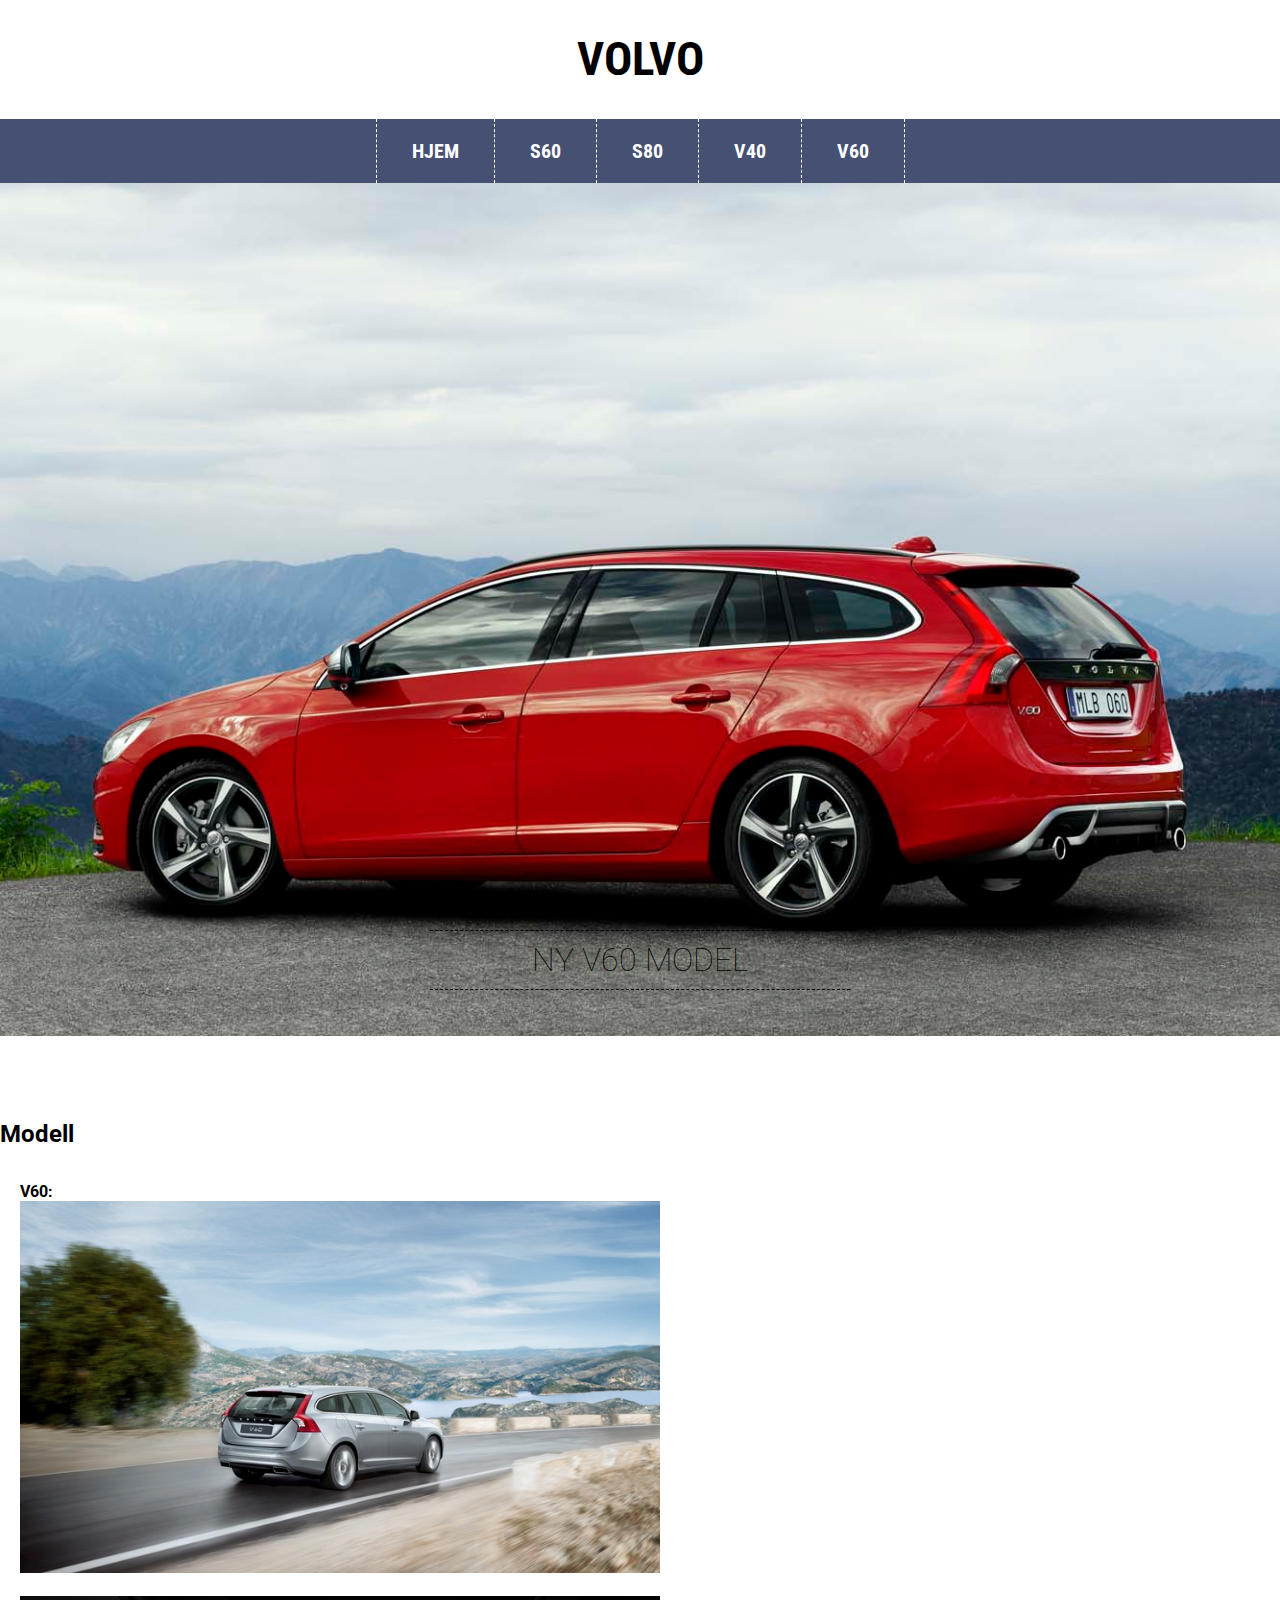
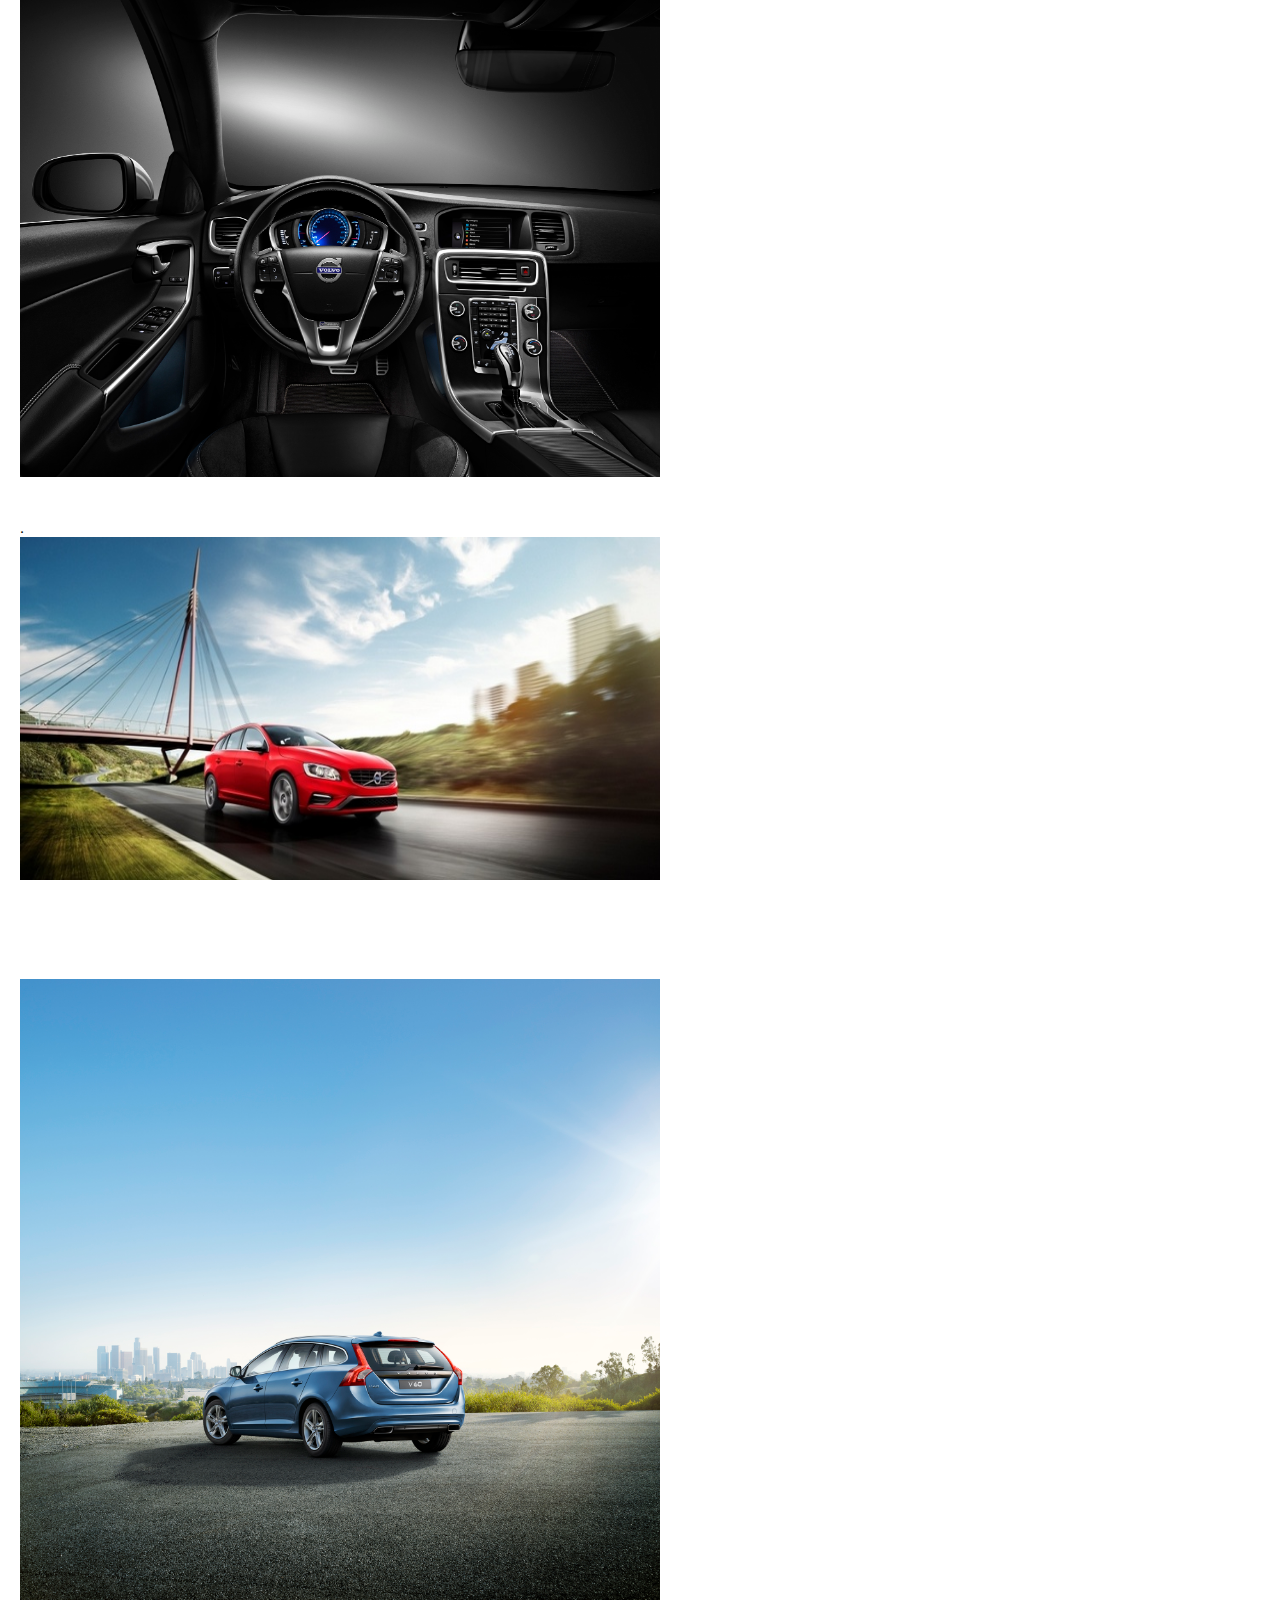
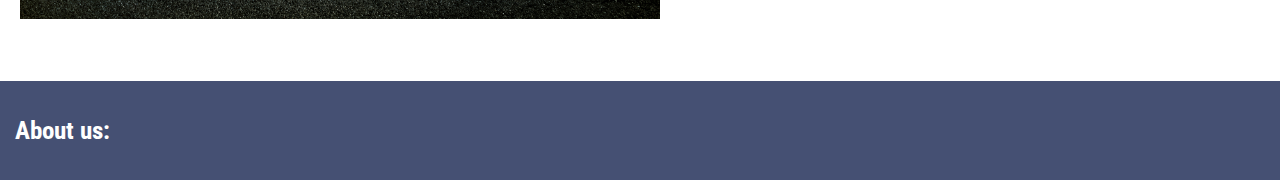
==== v60meny.html @ 8dd3b674 "endra meny" ====
<!DOCTYPE html>
<html>
<head>

    <meta charset="utf-8">
    <meta name="viewport" content="width=device-width, initial-scale=1.0">
    <link rel="stylesheet" href="https://maxcdn.bootstrapcdn.com/font-awesome/4.4.0/css/font-awesome.min.css">

<link rel="stylesheet" type="text/css" href="styles/v60.css">
    <title>Volvo</title>

</head>
<body>
    <section class="container">
        <nav class="menu">
            <h1 id="logo">VOLVO</h1>
                <ul>
                    <li><a href="index.html">Hjem</a></li>
                    <li><a href="volvo_s60.html">S60</a></li>
                    <li><a href="volvos80.html">S80</a></li>
                    <li><a href="volvo_v40.html">V40</a></li>
                    <li><a href="v60meny.html">V60</a></li>
                </ul>
        </nav>
    </section>
    <section class="image">
        <img src="img/v60.jpg">
        <h1>Ny V60 Model </h1>
    </section>
    <section class="image1">
        <div id="modeller">
            <h2 class="tittel">Modell</h2>
            <div class="rad">
                <div class="kolonne">
                    <strong>V60:</strong><br />
                    <img src="img/v60kj.jpg">
                        <span class="bildeBeskrivelse"> <br /><br /> </span>
                    <img src="img/v60i.jpg">
                        <span class="bildeBeskrivelse"><h3></h3><br /> .</span>
                    <img src="img/v60ki.jpg" height="343" width="280">
                        <span class="bildeBeskrivelse"><h3></h3><br /><br /><br /><br /></span>
                    <img src="img/v60k.jpg">
                        <span class="bildeBeskrivelse"><h3></h3><br /></span>
                </div>
</div>
</div>
</section>


    </body>
    <footer>
        <p>About us: <br /></p>
    </footer>
</html>
---- styles/v60.css ----
@import url(https://fonts.googleapis.com/css?family=Roboto:400,500,700,900,300);

html, body {
    margin: 0;
    padding: 0;
    font-family: 'Roboto', helvetica, arial, sans-serif;
}

#logo {
    display: flex;
    justify-content: center;
    font-weight: bold;
    font-size: 47px;
    font-stretch: condensed;
    padding: 0;
    border-bottom: 1px dashed #fff;
    opacity: 0.5;
    }

nav.menu ul {
    list-style-type: none;
    text-align: center;
    padding: 0;
    margin: 0;
    background-color: #455073;
}
.kolonne {
	margin: 5px;
	padding: 15px;
	width: 50%;
	display: block;
}
nav.menu ul li {
    color: #fff;
    font-size: 47px;
    font-variant: small-caps;
    font-stretch: condensed;
    font-weight: bold;
    padding: 10px 15px;
    border-bottom: 1px dashed #fff;
}

nav.menu ul li:last-child {
    margin-bottom: 0;
}

nav.menu ul li a {
    text-decoration: none;
    color: #fff;
}

section.image h1 {
    display: none;
    }

img {
    margin: 0;
    padding: 0;
    width: 100%;
}

/* MEDIA SCREEN */

@media screen and (min-width: 30em) {

#logo {
    display: flex;
    flex-wrap: wrap;
    justify-content: center;
    font-weight: bold;
    font-size: 47px;
    font-stretch: condensed;
    padding: 0;
    border-bottom: 1px dashed #fff;
    opacity: 1;
}

nav.menu ul {
    list-style-type: none;
    display: flex;
    flex-wrap: wrap;
    justify-content: center;
    padding: 0;
    margin: 0;
    background-color: #455073;
}

nav.menu ul li {
    color: #fff;
    font-size: 20px;
    font-variant: small-caps;
    font-stretch: condensed;
    font-weight: bold;
    padding: 10px 15px;
    border-right: 1px dashed #fff;
    border-bottom: none;
}

nav.menu ul li:first-child {
    border-left: 1px dashed #fff;
}

nav.menu ul li:last-child {
    margin-bottom: 0;
}

nav.menu ul li a {
    text-decoration: none;
    color: #fff;
}

nav.menu ul li a {
    display: flex;
    flex-wrap: wrap;
    justify-content: center;
    padding: 10px 20px;
    text-decoration: none;
    color: #fff;
    text-transform: uppercase;
}


nav.menu ul li:hover {
    background-color: rgba(255, 255, 255, 0.4);
    }

.image {
    display: block;
    width: 100%;
    margin: 0 auto;
}

section.image h1 {
    text-align: center;
    display: block;
    position: relative;
    top: -110px;
    font-size: 32px;
    text-transform: uppercase;
    font-weight: 100;
    color: #000;
    margin: 0 auto;
    max-width: 400px;
    padding: 10px;
    border-bottom: 1px dashed #000;
    border-top: 1px dashed #000;
    }

img {
    width: 100%;
}

}

@media screen and (max-width: 700px) {

section.image h1 {
    color: #fff;
    background-color: #000;
    border: none;
    }
}

footer {
    position: relative;
    background-color: #455073;
    padding: 10px 15px;
    color: #fff;
    font-size: 25px;
    font-stretch: condensed;
    font-weight: bold;
}
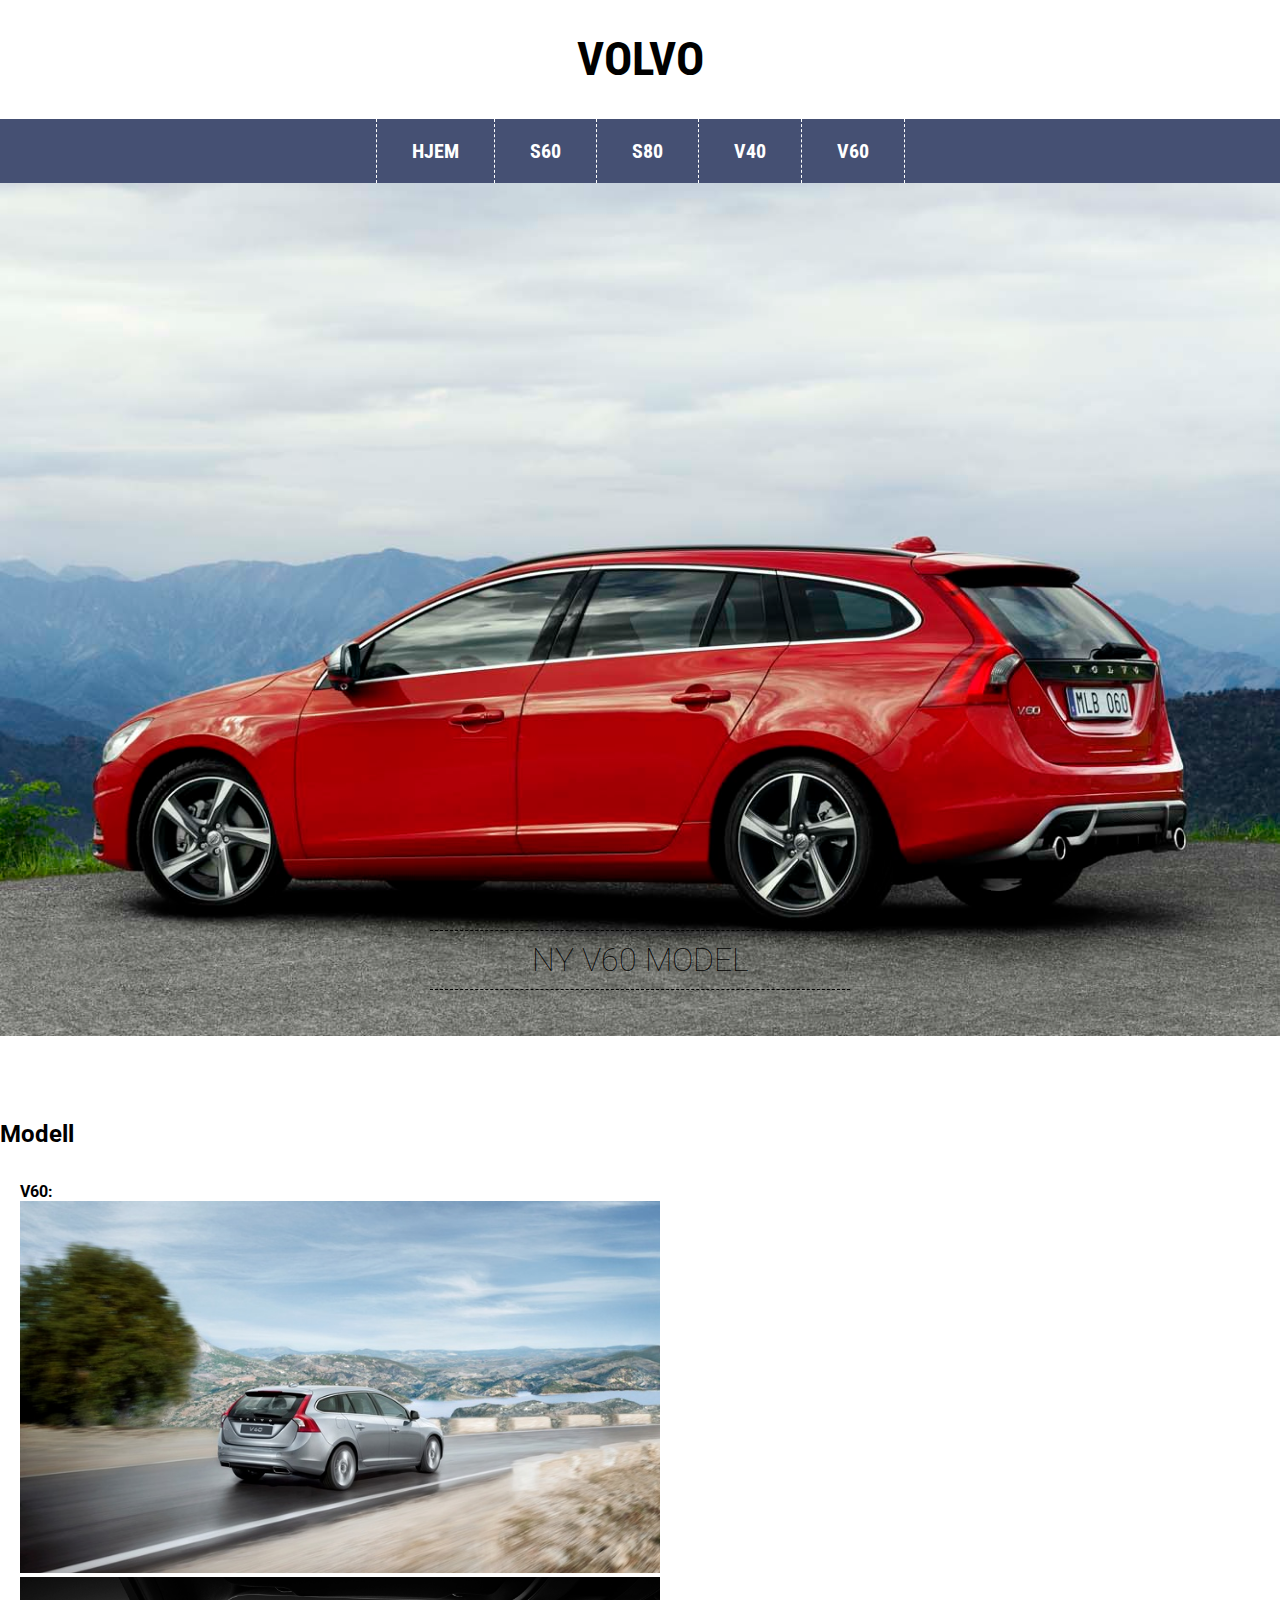
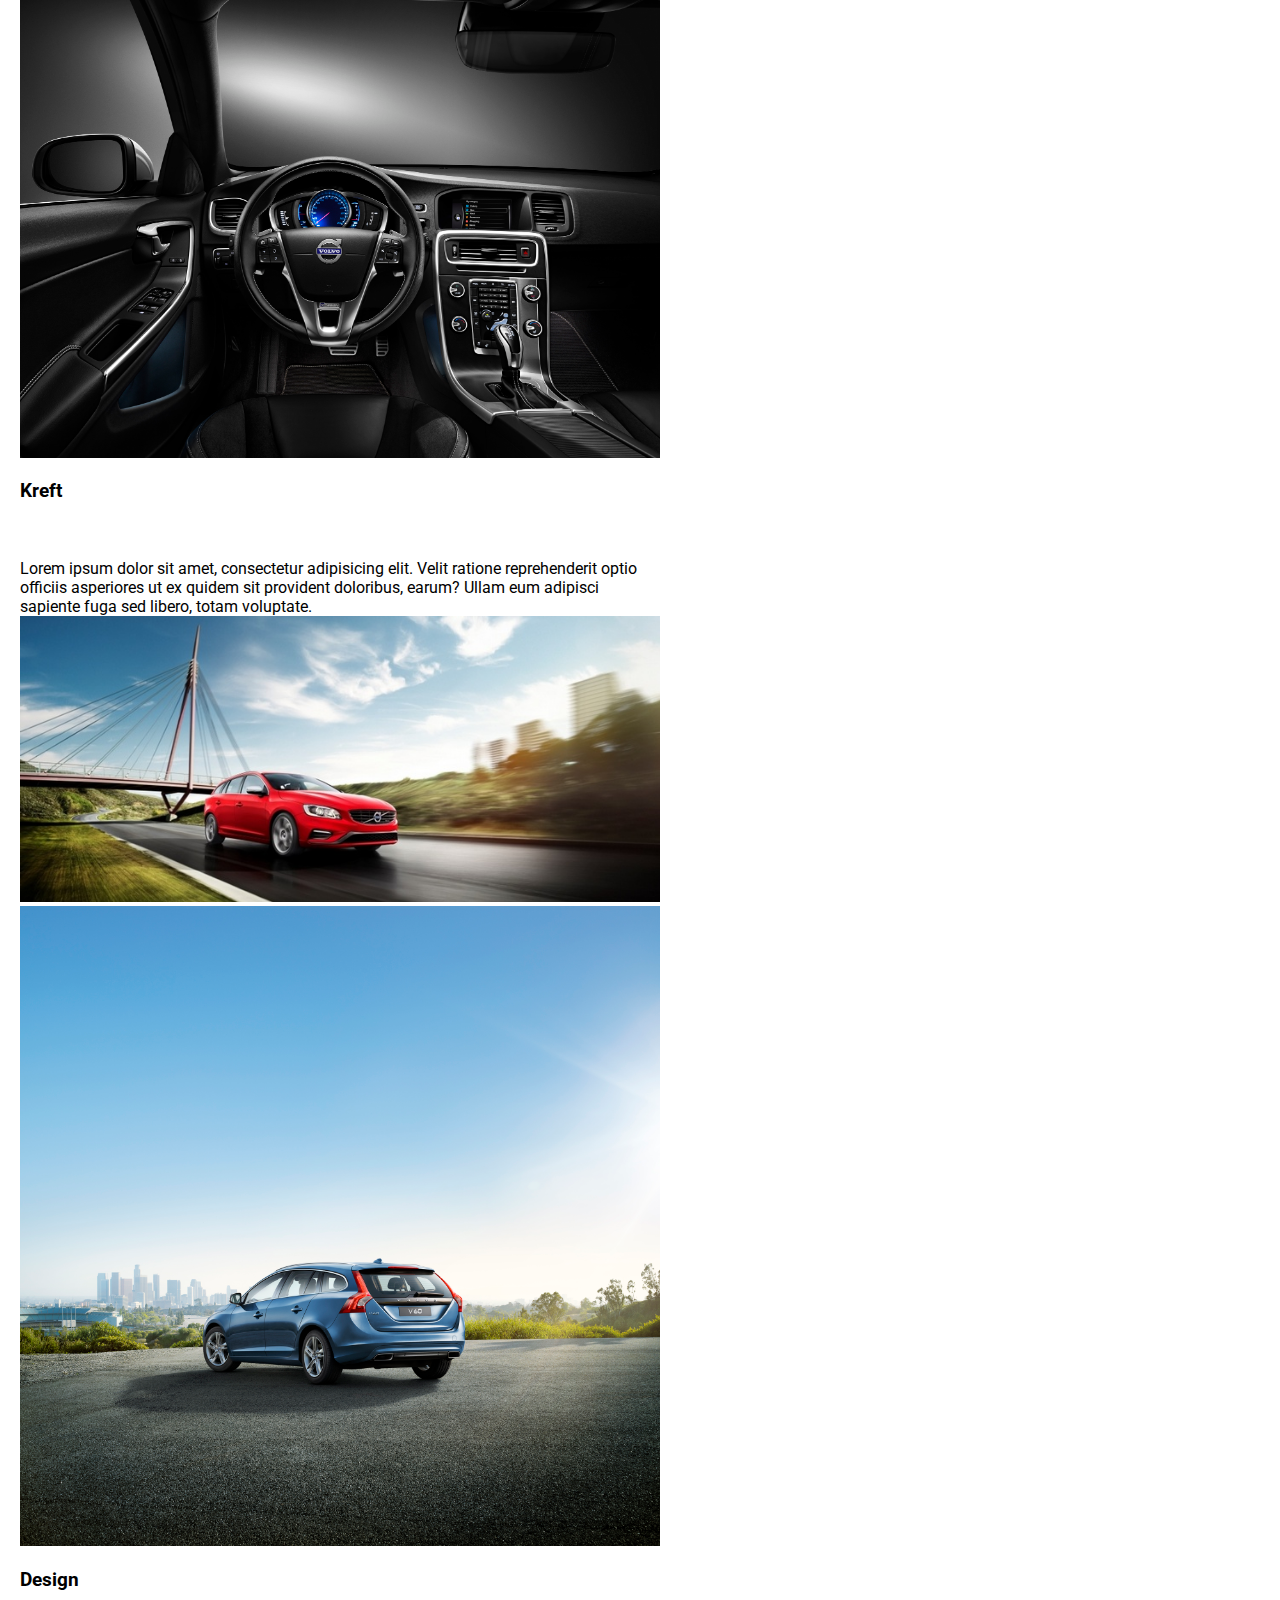
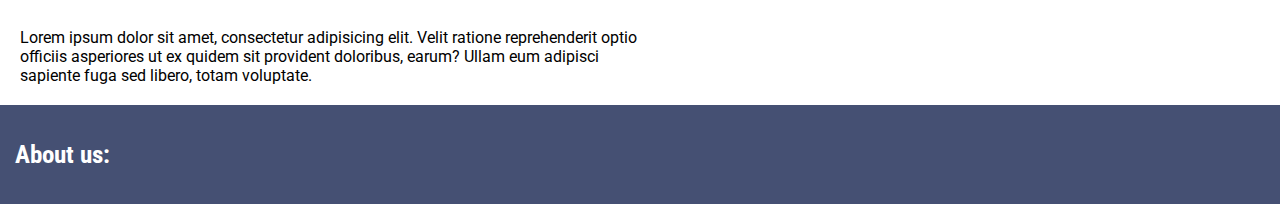
==== commit d9d6fb46: "Tekst til bildene" ====
--- a/v60meny.html
+++ b/v60meny.html
@@ -34,13 +34,12 @@
                 <div class="kolonne">
                     <strong>V60:</strong><br />
                     <img src="img/v60kj.jpg">
-                        <span class="bildeBeskrivelse"> <br /><br /> </span>
                     <img src="img/v60i.jpg">
-                        <span class="bildeBeskrivelse"><h3></h3><br /> .</span>
-                    <img src="img/v60ki.jpg" height="343" width="280">
-                        <span class="bildeBeskrivelse"><h3></h3><br /><br /><br /><br /></span>
+                 <span class="bildeBeskrivelse"><h3>Kreft</h3><br /><br />Lorem ipsum dolor sit amet, consectetur adipisicing elit. Velit ratione reprehenderit optio officiis asperiores ut ex quidem sit provident doloribus, earum? Ullam eum adipisci sapiente fuga sed libero, totam voluptate.</span>
+
+                    <img src="img/v60ki.jpg" >
                     <img src="img/v60k.jpg">
-                        <span class="bildeBeskrivelse"><h3></h3><br /></span>
+                        <span class="bildeBeskrivelse"><h3>Design</h3><br />Lorem ipsum dolor sit amet, consectetur adipisicing elit. Velit ratione reprehenderit optio officiis asperiores ut ex quidem sit provident doloribus, earum? Ullam eum adipisci sapiente fuga sed libero, totam voluptate.</span>
                 </div>
 </div>
 </div>
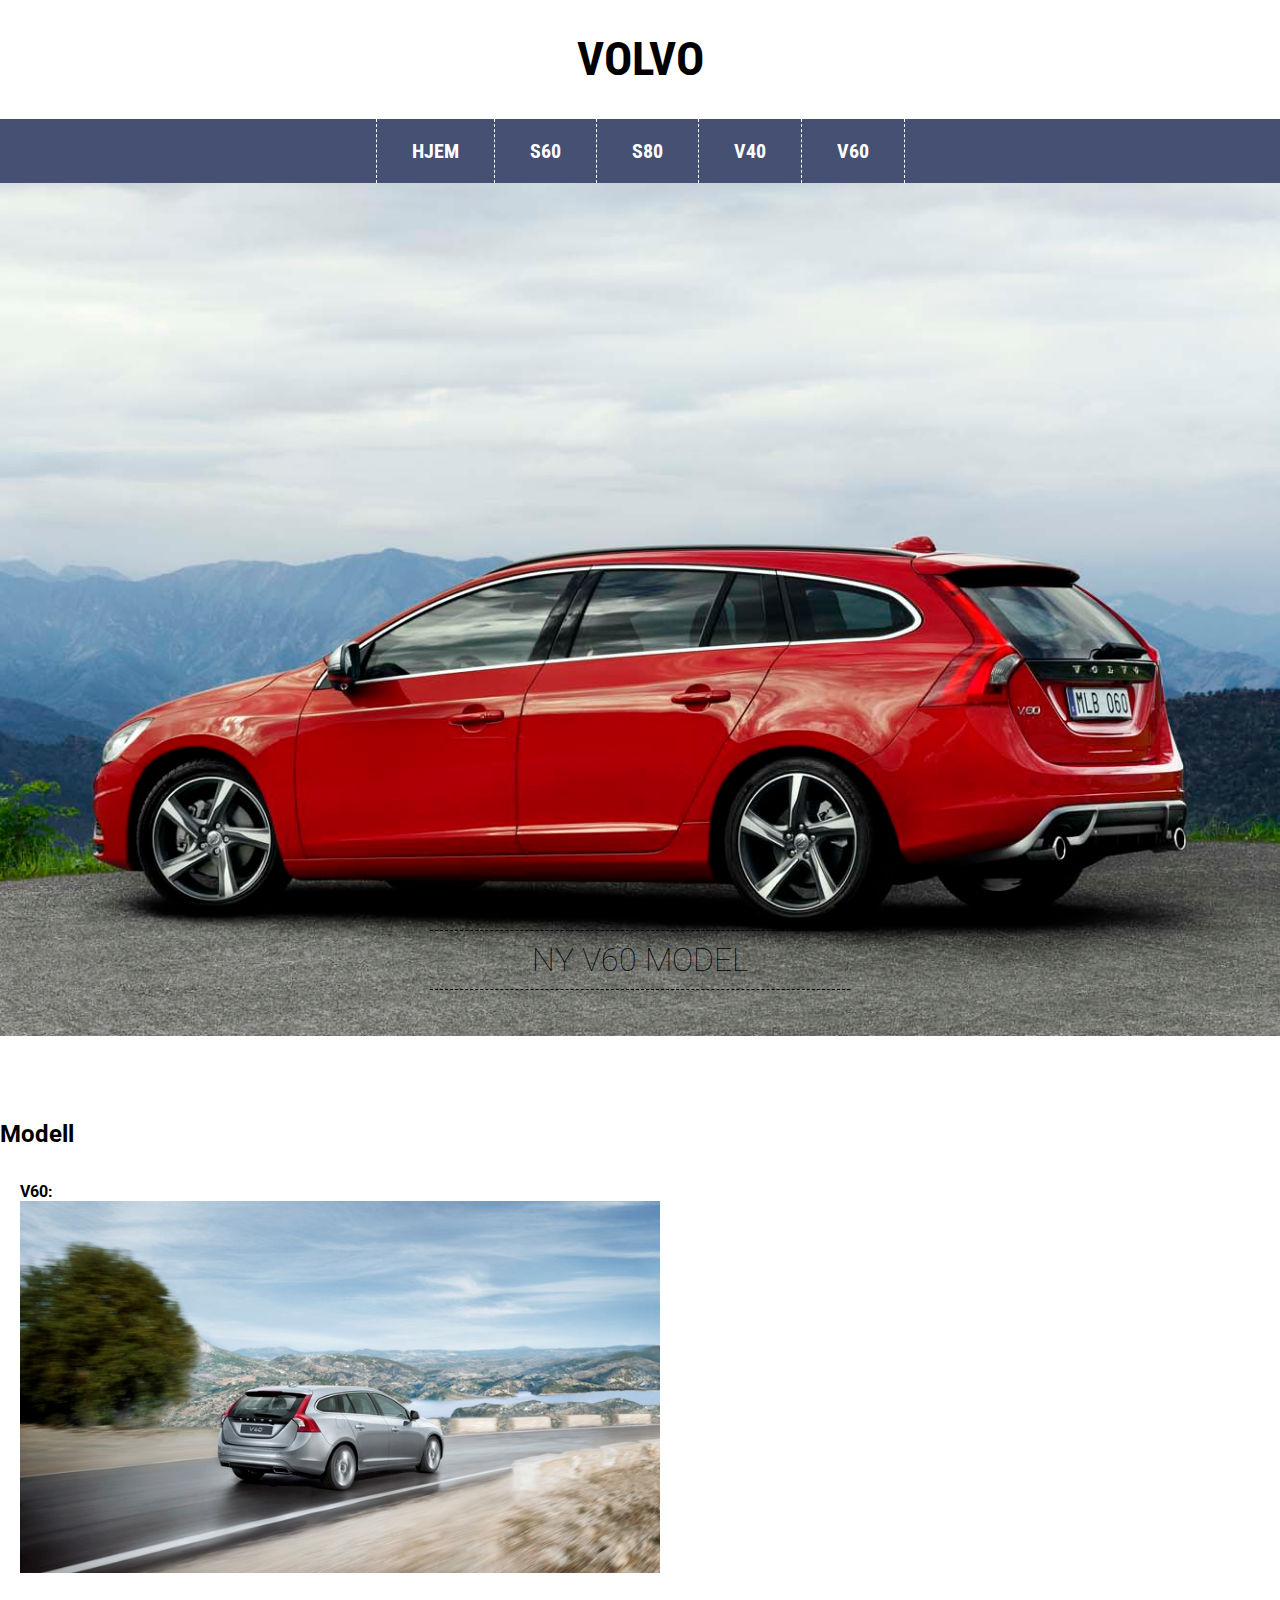
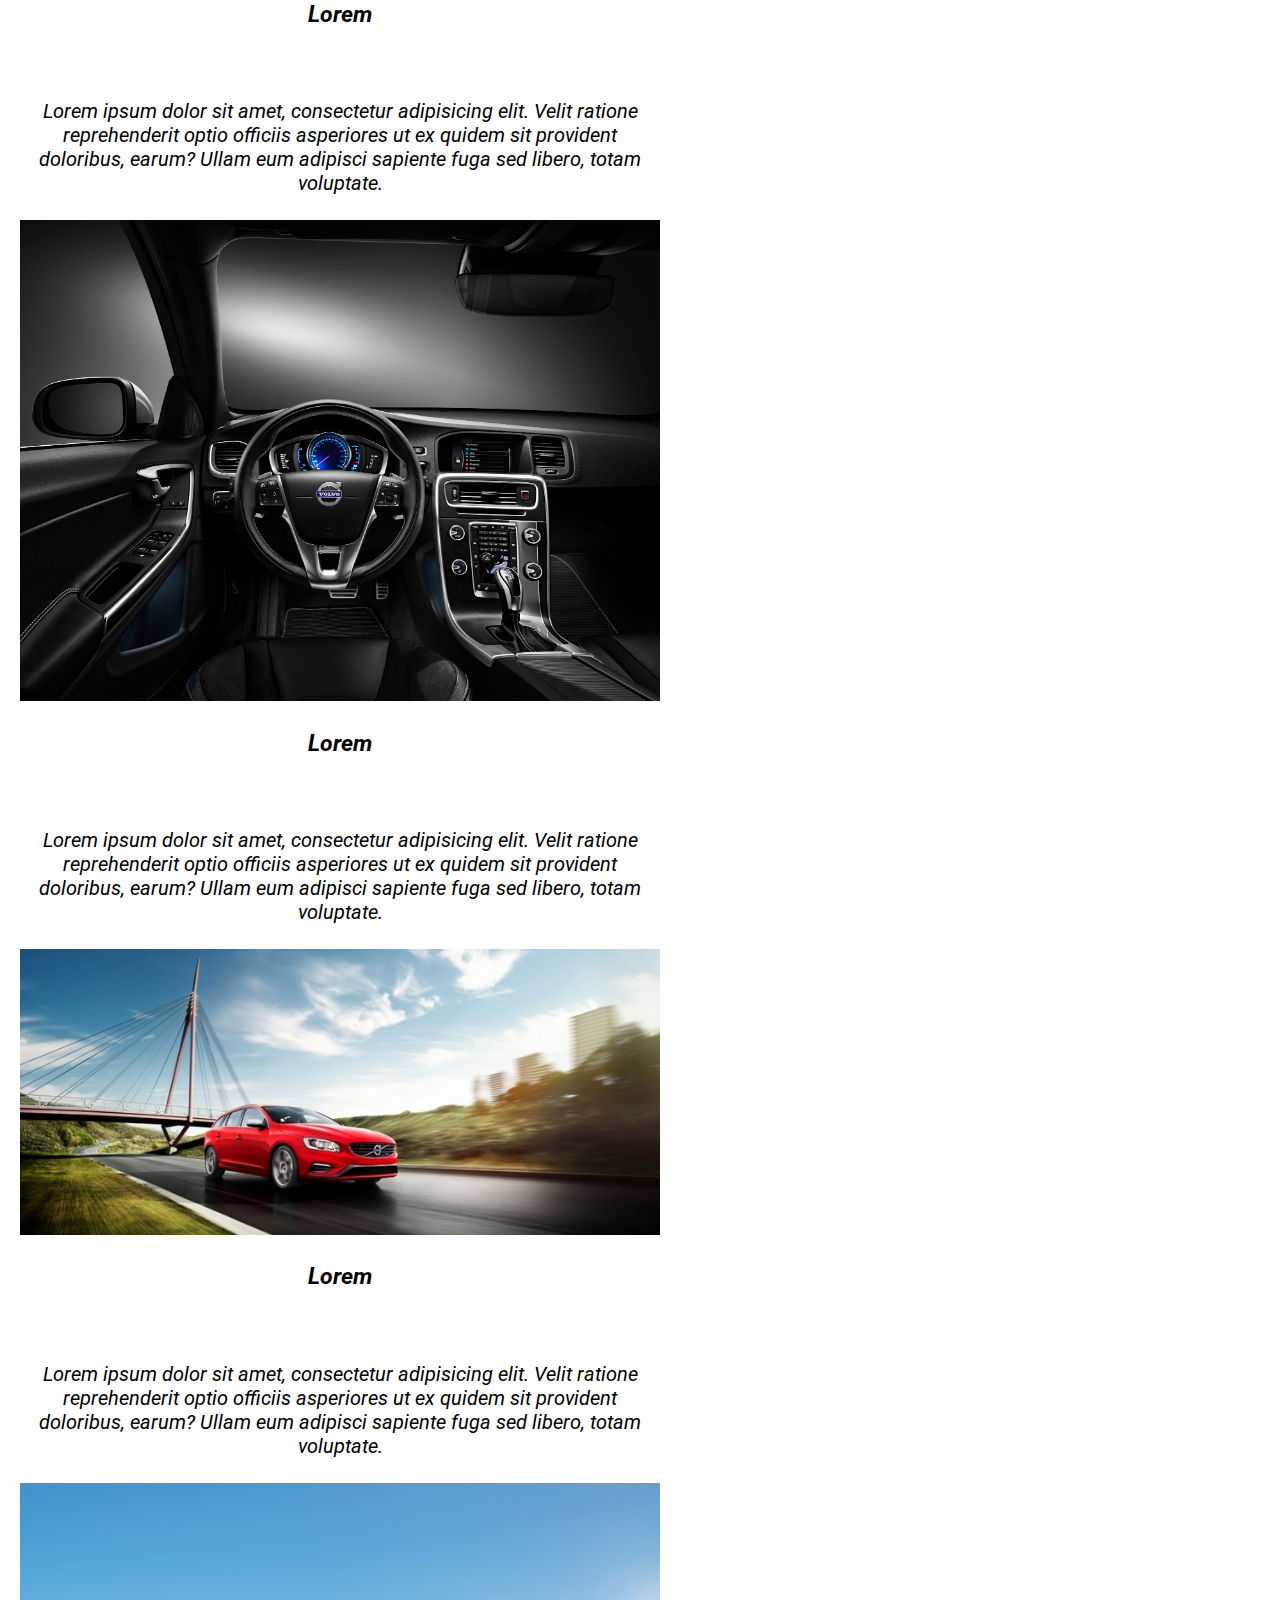
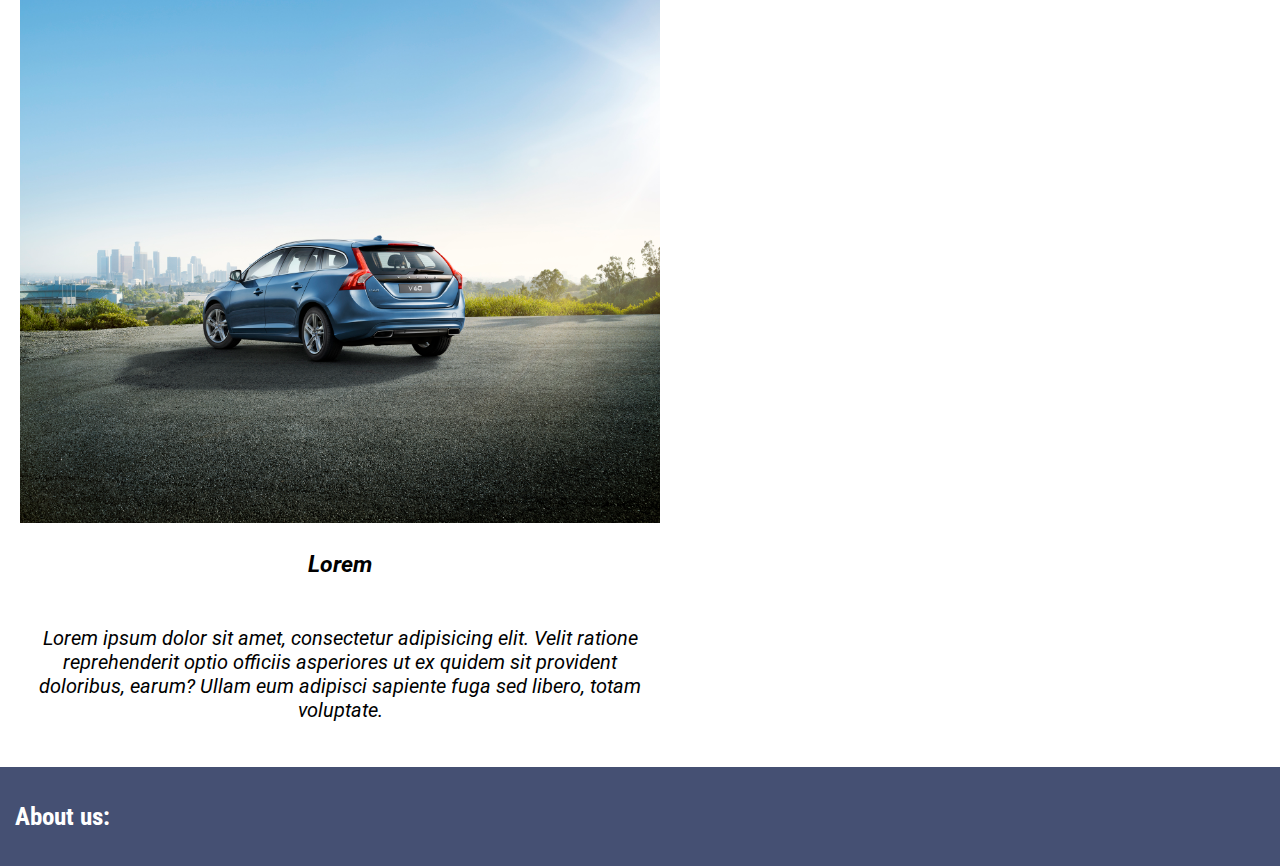
==== commit 56c33e70: "Endring på Tekst" ====
--- a/v60meny.html
+++ b/v60meny.html
@@ -34,12 +34,13 @@
                 <div class="kolonne">
                     <strong>V60:</strong><br />
                     <img src="img/v60kj.jpg">
+                  <span class="bildeBeskrivelse"><h3>Lorem</h3><br /><br />Lorem ipsum dolor sit amet, consectetur adipisicing elit. Velit ratione reprehenderit optio officiis asperiores ut ex quidem sit provident doloribus, earum? Ullam eum adipisci sapiente fuga sed libero, totam voluptate.</span>
                     <img src="img/v60i.jpg">
-                 <span class="bildeBeskrivelse"><h3>Kreft</h3><br /><br />Lorem ipsum dolor sit amet, consectetur adipisicing elit. Velit ratione reprehenderit optio officiis asperiores ut ex quidem sit provident doloribus, earum? Ullam eum adipisci sapiente fuga sed libero, totam voluptate.</span>
-
+                 <span class="bildeBeskrivelse"><h3>Lorem</h3><br /><br />Lorem ipsum dolor sit amet, consectetur adipisicing elit. Velit ratione reprehenderit optio officiis asperiores ut ex quidem sit provident doloribus, earum? Ullam eum adipisci sapiente fuga sed libero, totam voluptate.</span>
                     <img src="img/v60ki.jpg" >
+                    <span class="bildeBeskrivelse"><h3>Lorem</h3><br /><br />Lorem ipsum dolor sit amet, consectetur adipisicing elit. Velit ratione reprehenderit optio officiis asperiores ut ex quidem sit provident doloribus, earum? Ullam eum adipisci sapiente fuga sed libero, totam voluptate.</span>
                     <img src="img/v60k.jpg">
-                        <span class="bildeBeskrivelse"><h3>Design</h3><br />Lorem ipsum dolor sit amet, consectetur adipisicing elit. Velit ratione reprehenderit optio officiis asperiores ut ex quidem sit provident doloribus, earum? Ullam eum adipisci sapiente fuga sed libero, totam voluptate.</span>
+                        <span class="bildeBeskrivelse"><h3>Lorem</h3><br />Lorem ipsum dolor sit amet, consectetur adipisicing elit. Velit ratione reprehenderit optio officiis asperiores ut ex quidem sit provident doloribus, earum? Ullam eum adipisci sapiente fuga sed libero, totam voluptate.</span>
                 </div>
 </div>
 </div>
--- a/styles/v60.css
+++ b/styles/v60.css
@@ -39,6 +39,17 @@
     padding: 10px 15px;
     border-bottom: 1px dashed #fff;
 }
+
+.bildeBeskrivelse {
+    text-align: center;
+    display: block;
+    font-size: 20px;
+    font-weight: normal;
+    font-style: italic;
+    margin-bottom: 25px;
+}
+
+
 
 nav.menu ul li:last-child {
     margin-bottom: 0;
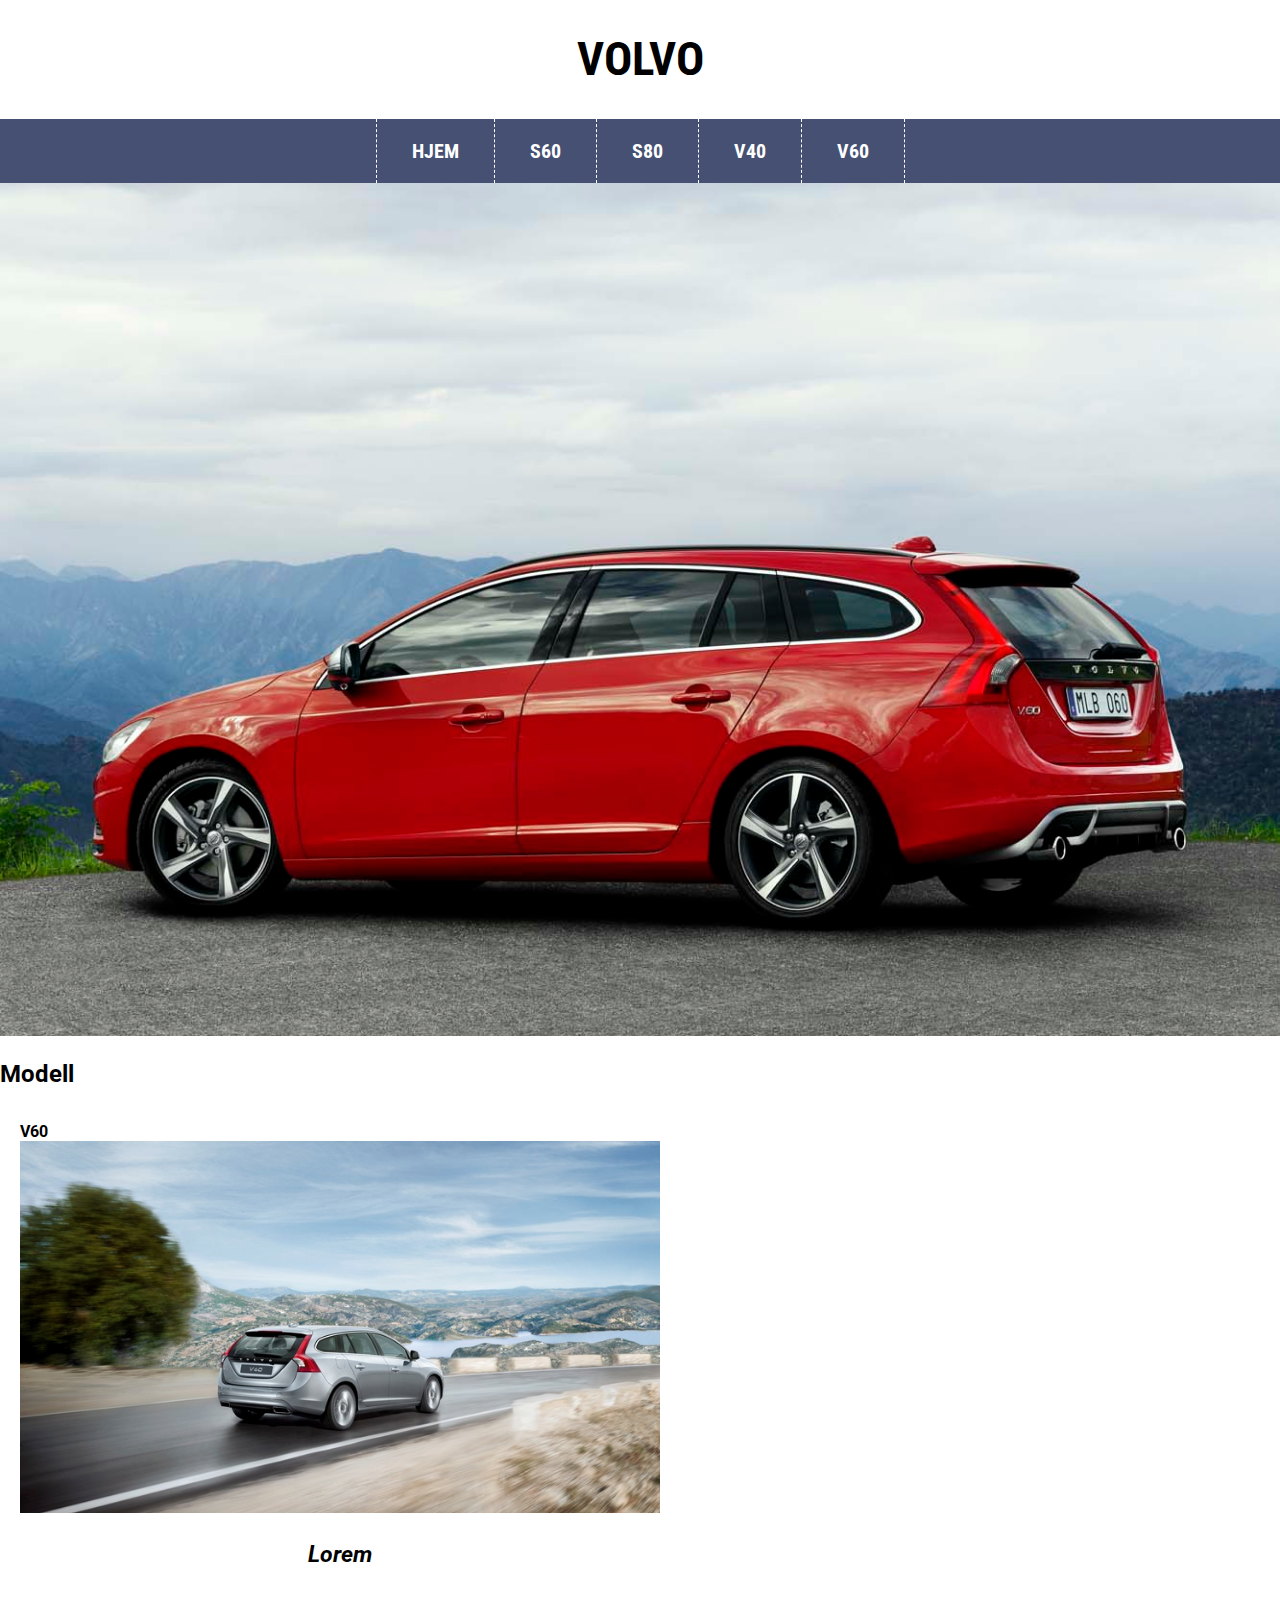
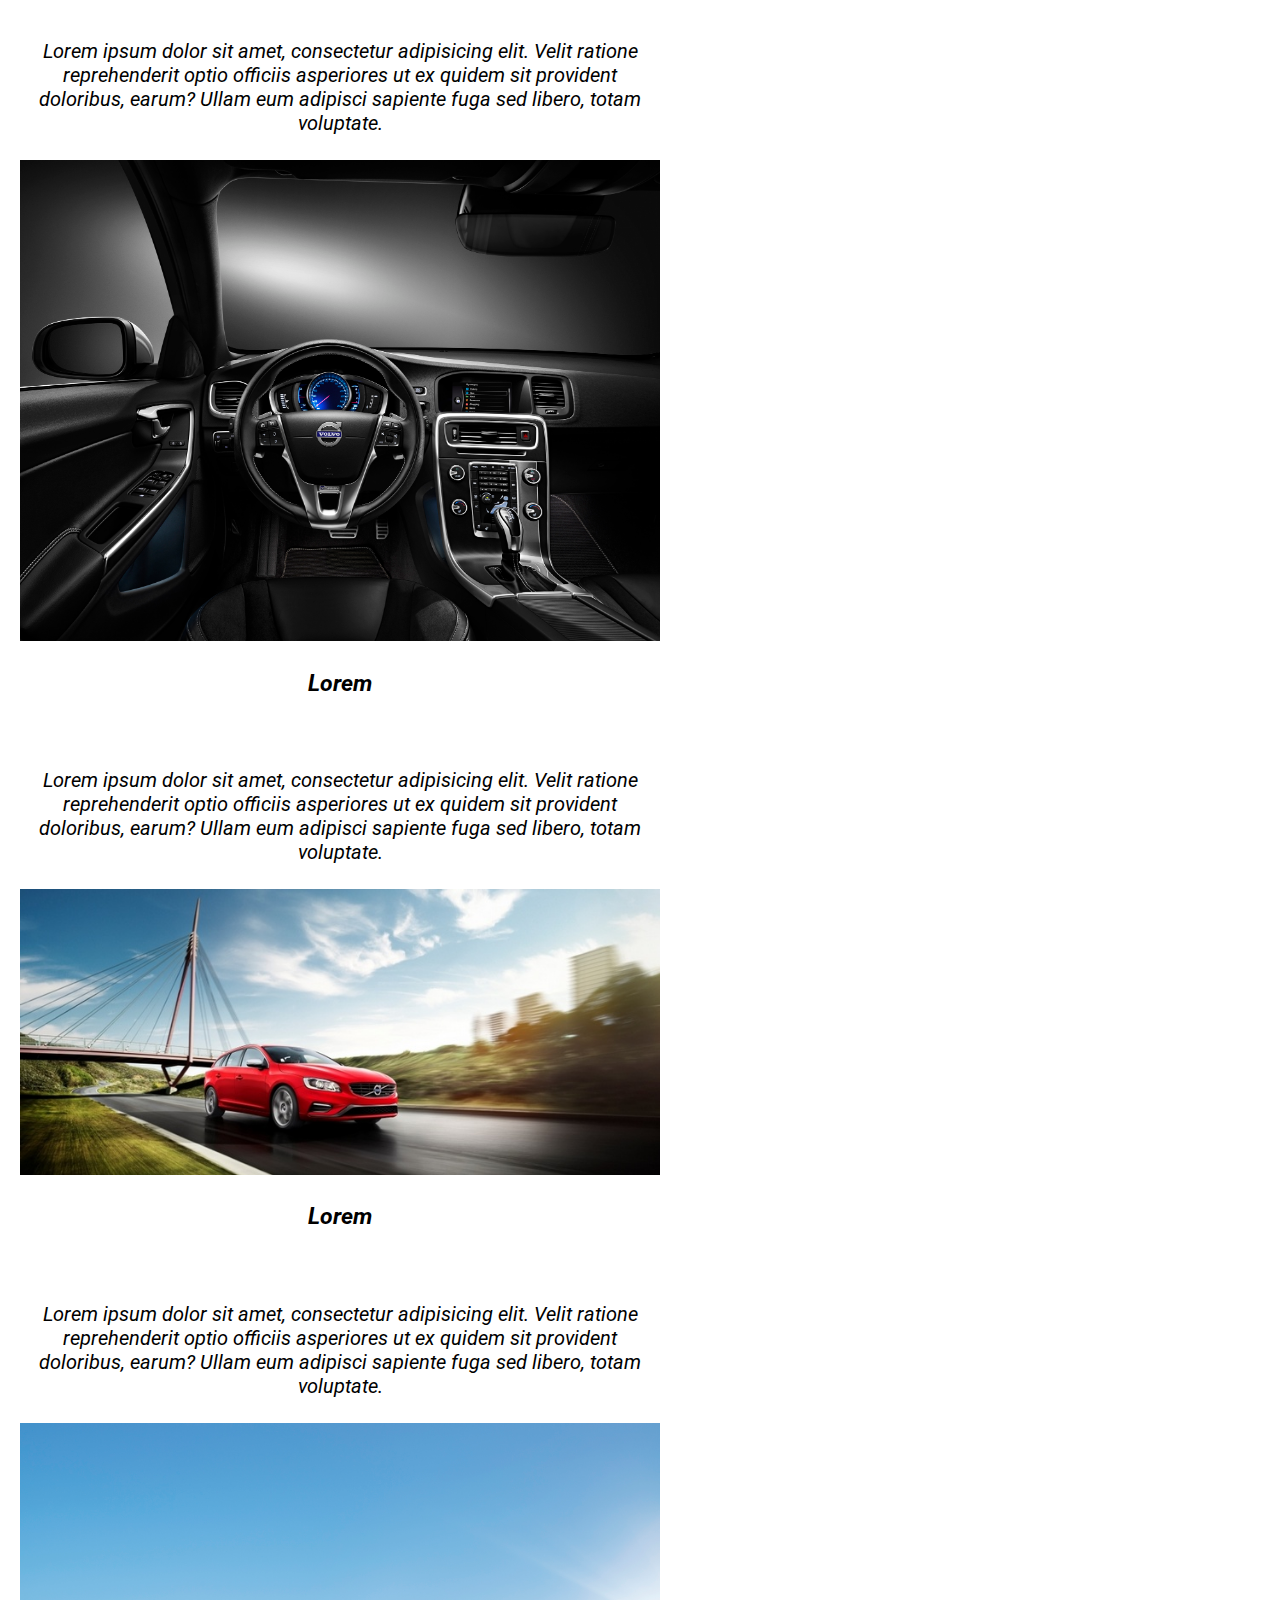
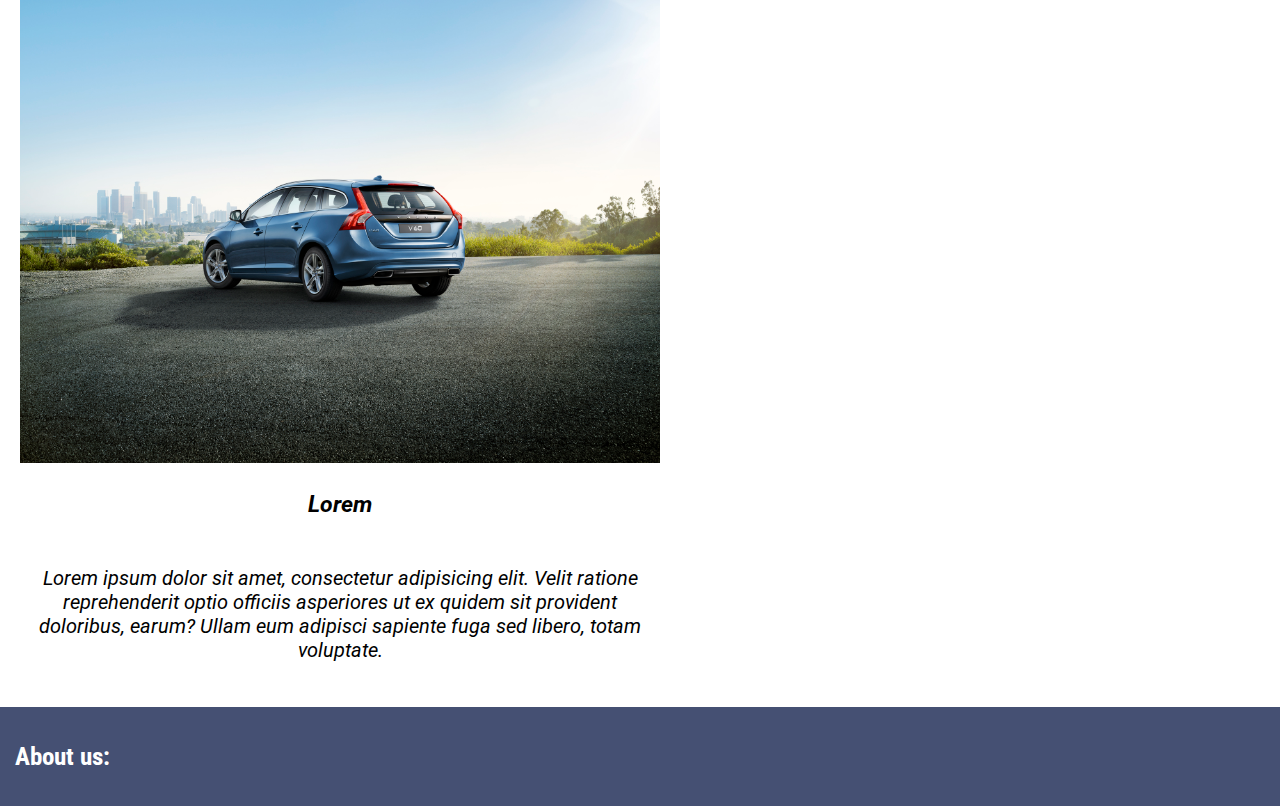
==== commit af767efd: "slettet par ting" ====
--- a/v60meny.html
+++ b/v60meny.html
@@ -32,7 +32,7 @@
             <h2 class="tittel">Modell</h2>
             <div class="rad">
                 <div class="kolonne">
-                    <strong>V60:</strong><br />
+                    <strong>V60</strong><br />
                     <img src="img/v60kj.jpg">
                   <span class="bildeBeskrivelse"><h3>Lorem</h3><br /><br />Lorem ipsum dolor sit amet, consectetur adipisicing elit. Velit ratione reprehenderit optio officiis asperiores ut ex quidem sit provident doloribus, earum? Ullam eum adipisci sapiente fuga sed libero, totam voluptate.</span>
                     <img src="img/v60i.jpg">
@@ -42,13 +42,14 @@
                     <img src="img/v60k.jpg">
                         <span class="bildeBeskrivelse"><h3>Lorem</h3><br />Lorem ipsum dolor sit amet, consectetur adipisicing elit. Velit ratione reprehenderit optio officiis asperiores ut ex quidem sit provident doloribus, earum? Ullam eum adipisci sapiente fuga sed libero, totam voluptate.</span>
                 </div>
+
 </div>
 </div>
 </section>
 
-
-    </body>
-    <footer>
+<footer>
         <p>About us: <br /></p>
     </footer>
+    </body>
+
 </html>--- a/styles/v60.css
+++ b/styles/v60.css
@@ -24,12 +24,14 @@
     margin: 0;
     background-color: #455073;
 }
+
 .kolonne {
 	margin: 5px;
 	padding: 15px;
 	width: 50%;
 	display: block;
 }
+
 nav.menu ul li {
     color: #fff;
     font-size: 47px;
@@ -141,21 +143,7 @@
     margin: 0 auto;
 }
 
-section.image h1 {
-    text-align: center;
-    display: block;
-    position: relative;
-    top: -110px;
-    font-size: 32px;
-    text-transform: uppercase;
-    font-weight: 100;
-    color: #000;
-    margin: 0 auto;
-    max-width: 400px;
-    padding: 10px;
-    border-bottom: 1px dashed #000;
-    border-top: 1px dashed #000;
-    }
+
 
 img {
     width: 100%;
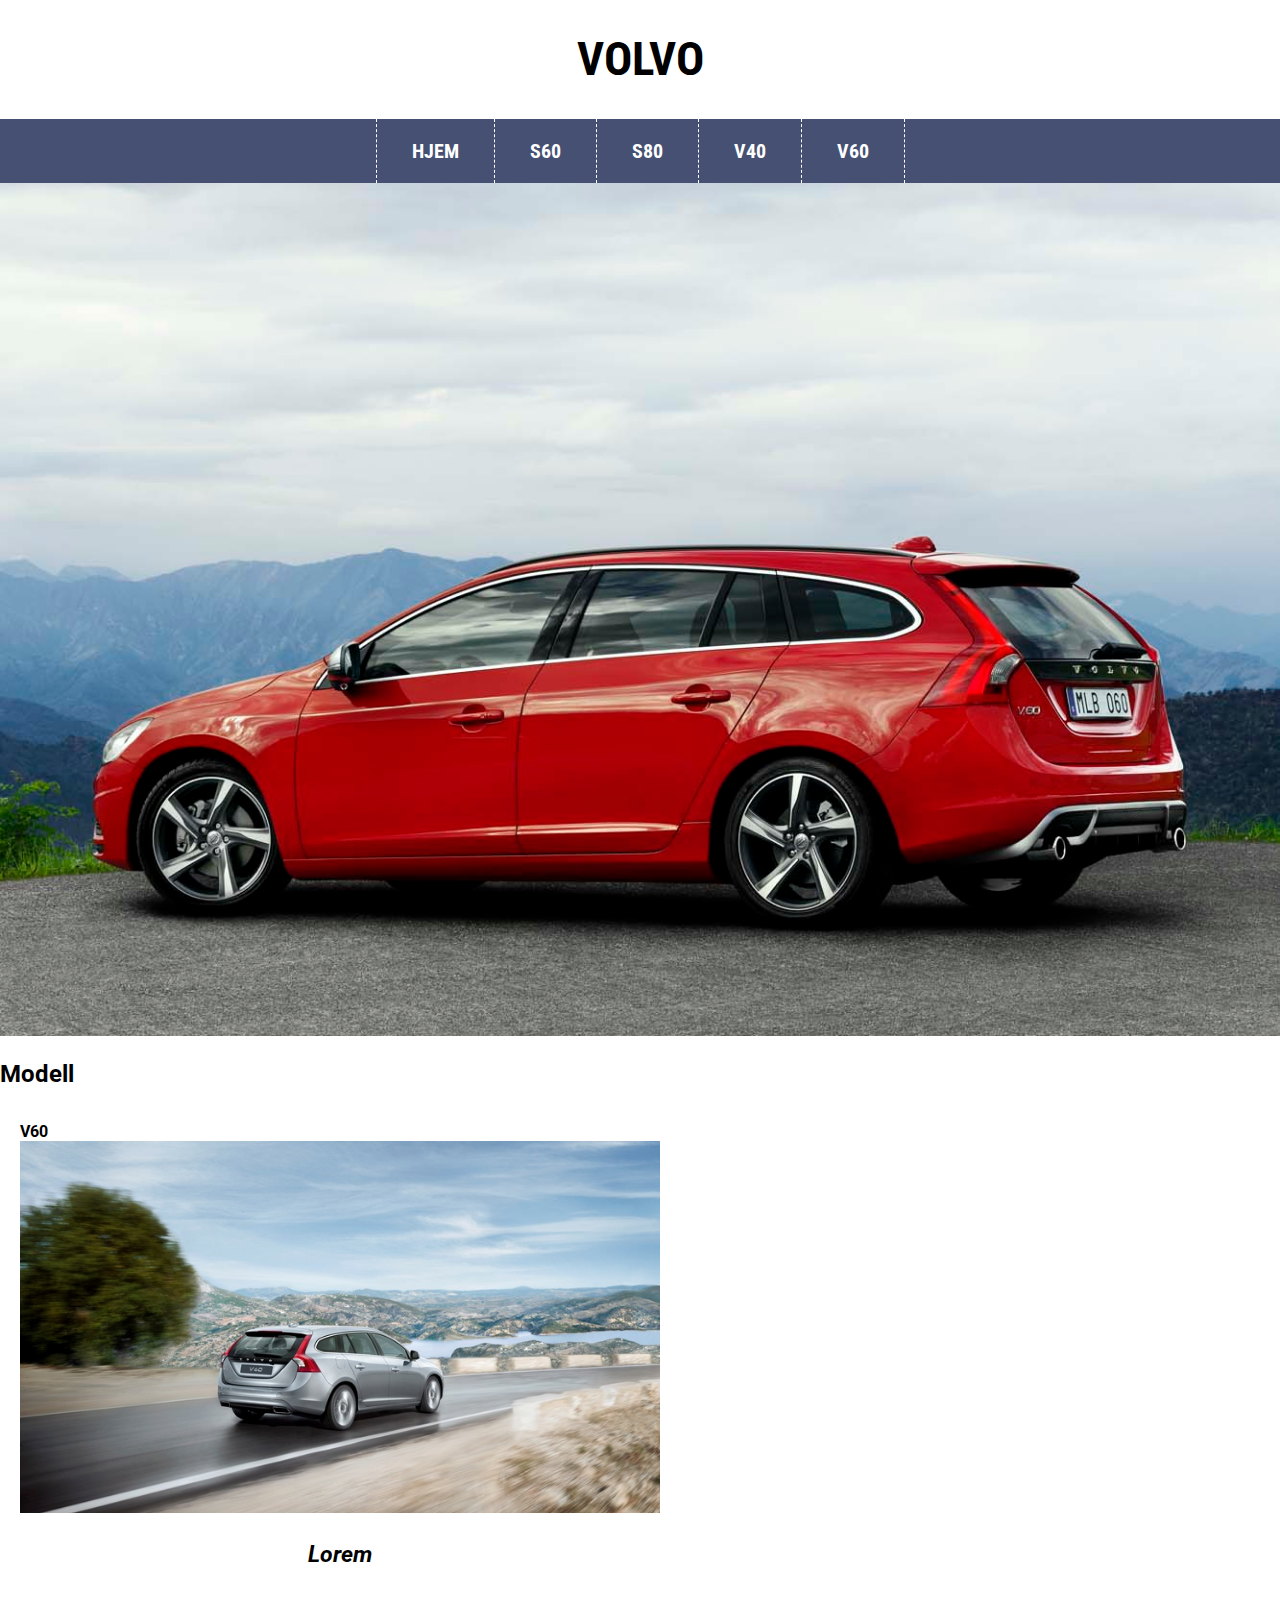
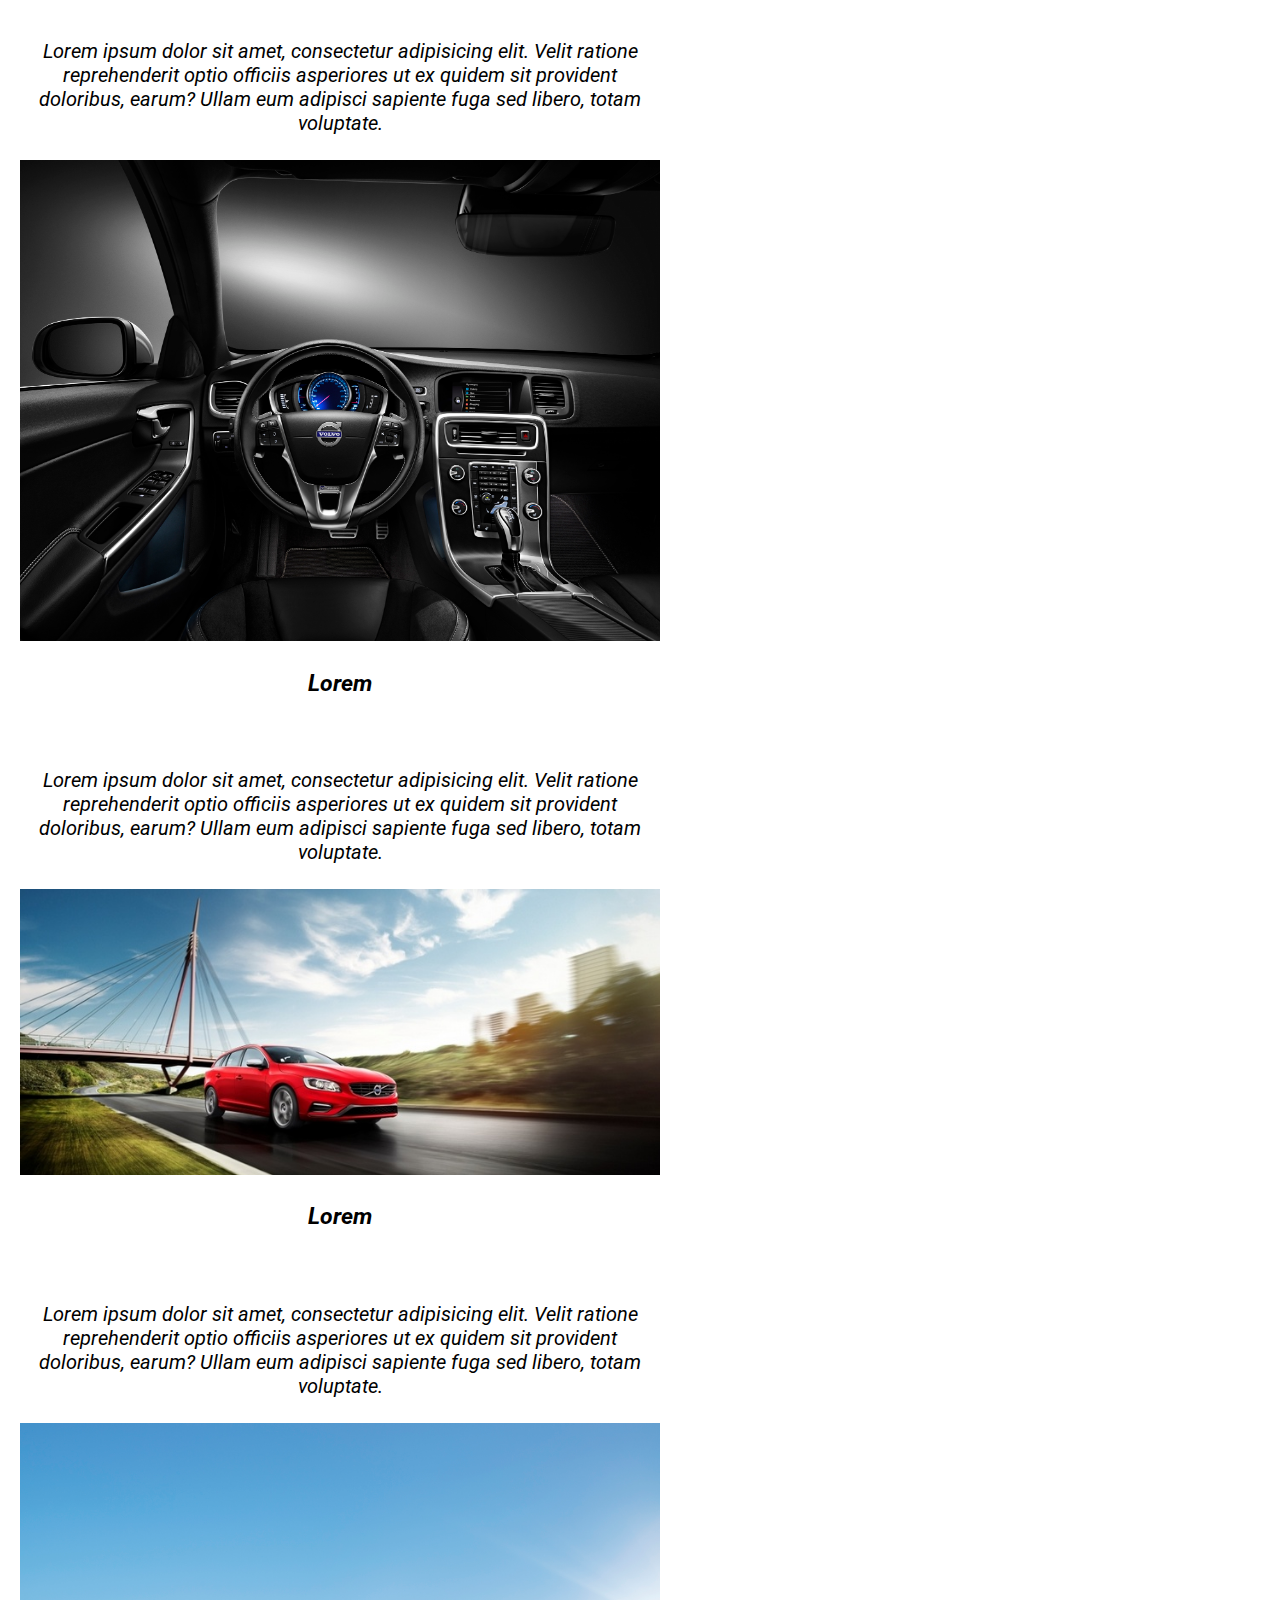
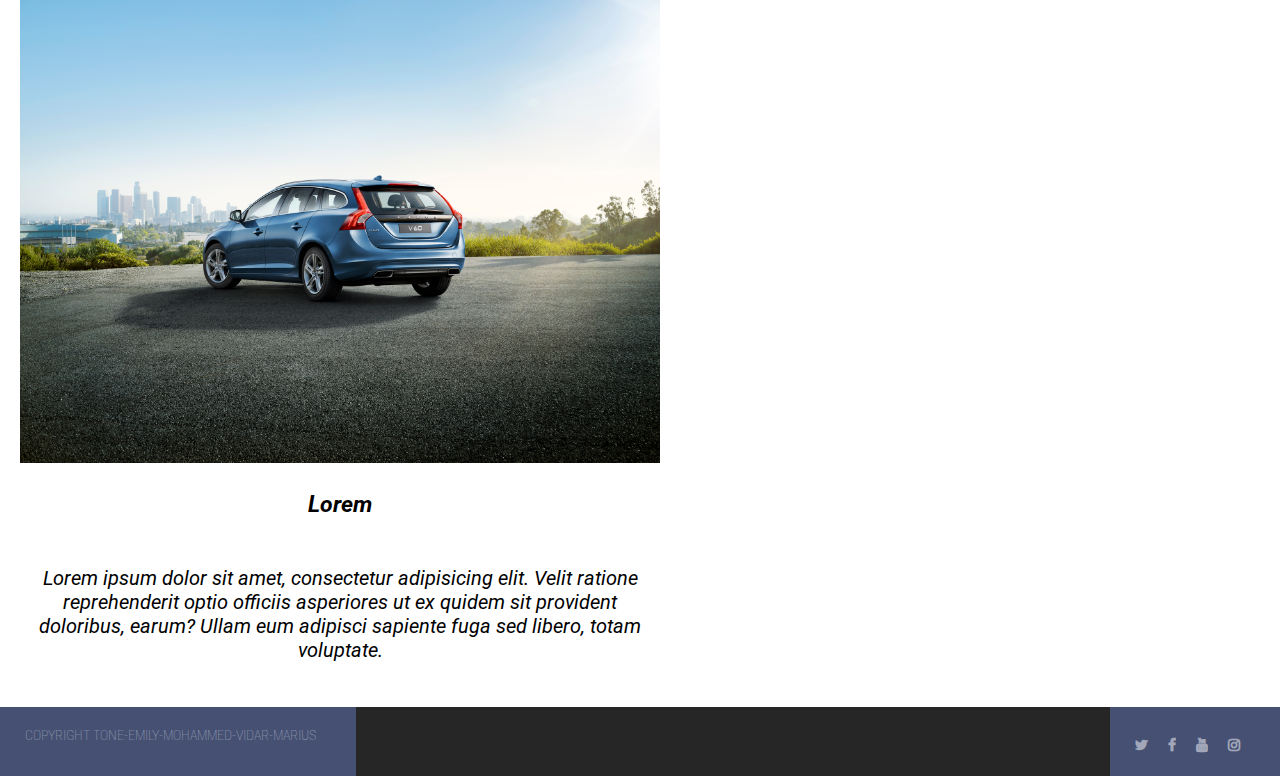
==== commit a235e550: "Ferdig med siden" ====
--- a/v60meny.html
+++ b/v60meny.html
@@ -47,9 +47,17 @@
 </div>
 </section>
 
-<footer>
-        <p>About us: <br /></p>
-    </footer>
+<section class="footerWrap">
+    <footer class="copyright"><h2>Copyright Tone-Emily-Mohammed-Vidar-Marius</h2></footer>
+        <footer class="social-menu styleSocial">
+            <ul>
+                <li><a href="http://twitter.com"></a></li>
+                <li><a href="http://facebook.com"></a></li>
+                <li><a href="http://youtube.com"></a></li>
+                <li><a href="http://instagram.com"></a></li>
+            </ul>
+        </footer>
+</section>
     </body>
 
 </html>--- a/styles/v60.css
+++ b/styles/v60.css
@@ -30,6 +30,88 @@
 	padding: 15px;
 	width: 50%;
 	display: block;
+}
+
+
+.footerWrap {
+    display: flex;
+    background: hsl(0, 0%, 15%);
+    flex-wrap: wrap;
+    justify-content: center;
+}
+.copyright h2 {
+    display: none;
+
+}
+
+.footerWrap {
+    display: flex;
+    background: hsl(0, 0%, 15%);
+    flex-wrap: wrap;
+    justify-content: space-between;
+}
+.copyright h2 {
+    display: flex;
+    text-transform: uppercase;
+    font-weight: 100;
+    color: #fff;
+    font-size: 14px;
+    margin: 10px 15px 10px 0;
+    padding: 0 10px;
+    justify-content: flex-start;
+    opacity: 0.5;
+
+}
+
+about {
+    position: relative;
+    background-color: #455073;
+    padding: 10px 15px;
+    color: #fff;
+    font-size: 25px;
+    font-stretch: condensed;
+    font-weight: bold;
+
+
+}
+
+.social-menu ul {
+    display: flex;
+    flex-wrap: wrap;
+    justify-content: flex-end;
+    list-style: none;
+    margin: 10px 15px 10px 0;
+    padding: 0;
+}
+
+.styleSocial li a {
+        margin: 0;
+    padding: 0 10px;
+    color: #fff;
+    font-size: 14px;
+    list-style: none;
+    text-decoration: none;
+    opacity: 0.5;
+}
+
+.styleSocial li a:hover {
+        opacity: 1;
+}
+
+.social-menu li a:before {
+    font-family: 'Fontawesome';
+    -webkit-font-smoothing: antialiased;
+    content: '\f08e';
+}
+
+.social-menu li a[href*="facebook.com"]::before { content: '\f09a'; }
+
+.social-menu li a[href*="instagram.com"]::before { content: '\f16d'; }
+
+.social-menu li a[href*="twitter.com"]::before { content: '\f099'; }
+
+.social-menu li a[href*="youtube.com"]::before { content: '\f167'; }
+
 }
 
 nav.menu ul li {
